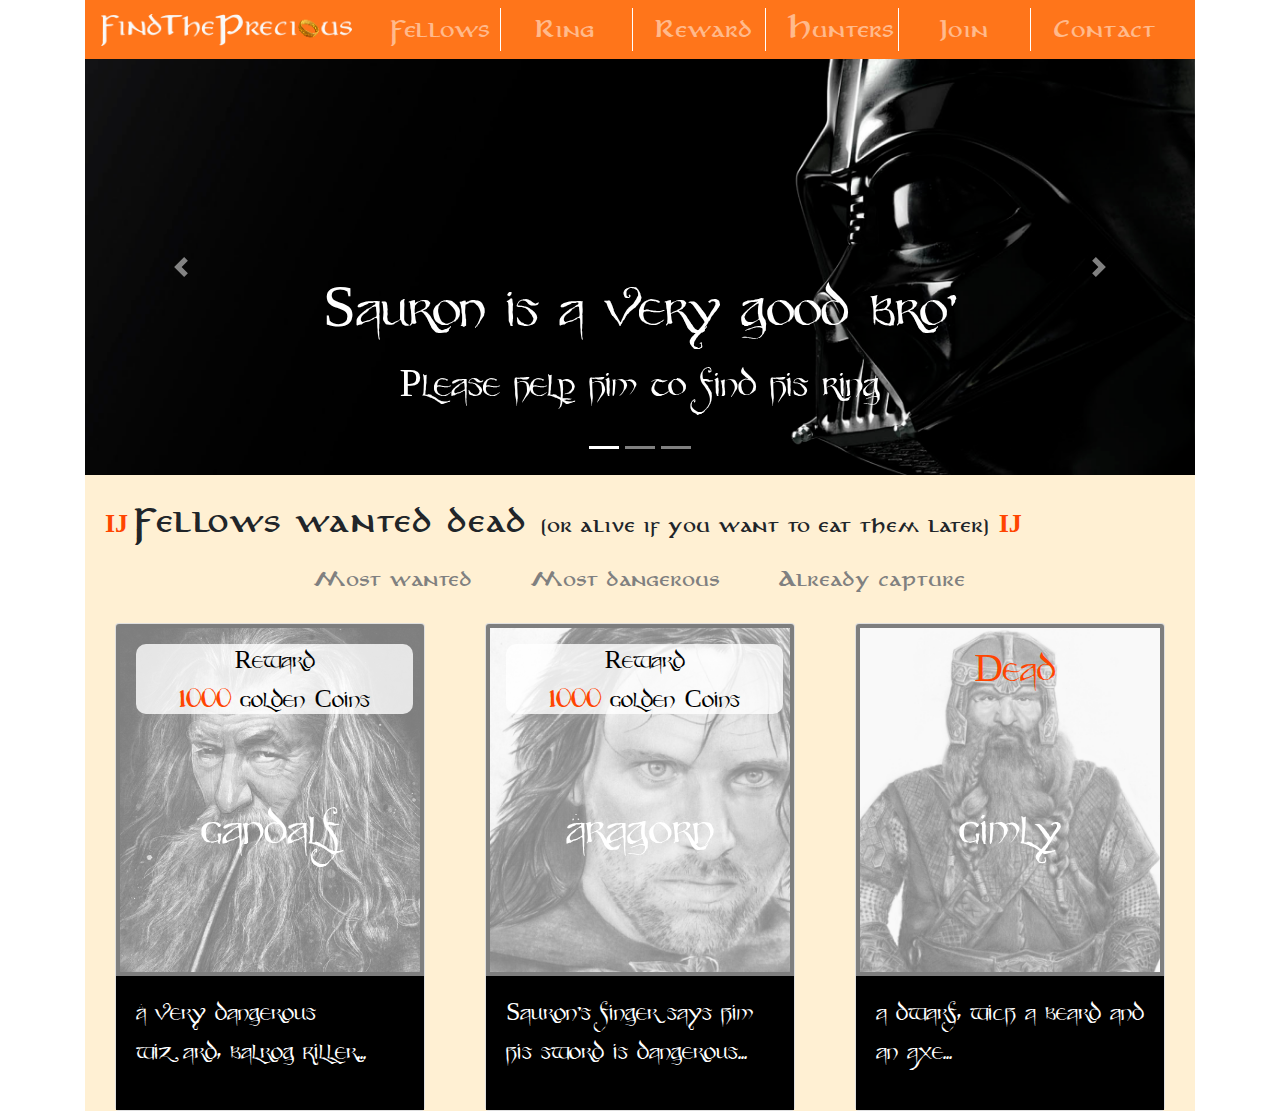
==== index.html @ 8ca8149d "Rename Findtheprecious.html to index.html" ====
<!DOCTYPE html>
<html lang="en">

<head>
  <title>FindThePrecious</title>
  <meta charset="UTF-8">
  <link rel="stylesheet" href=https://maxcdn.bootstrapcdn.com/bootstrap/4.0.0/css/bootstrap.min.css>
  <script src="https://ajax.googleapis.com/ajax/libs/jquery/3.3.1/jquery.min.js"></script>
  <link rel="stylesheet" href="preciousboot4.css">
  <script src="https://maxcdn.bootstrapcdn.com/bootstrap/4.0.0/js/bootstrap.min.js"></script>
  <meta name="viewport" content="width=device-width, initial-scale=1">
</head>

<body>
  <div class="container">
      
          <nav class="navbar navbar-expand-lg navbar-custom navbar-dark">
          <button class="navbar-toggler" type="button" data-toggle="collapse" data-target="#navbarNav"
            aria-controls="navbarNav" aria-expanded="false" aria-label="Toggle navigation">
            <span class="navbar-toggler-icon"></span></button>
            <a class="navbar-brand" href="#"><img src="_logo.png" class="img-fluid" alt="Logo"></a>

            <div class="collapse navbar-collapse" id="navbarNav">
              <ul class="navbar-nav  mx-auto col-12">
                  <li class="nav-item col-2 barre">
                      <a class="nav-link navmenu" href="#">Fellows</a>
                      </li>
                      <li class="nav-item col-2 barre">
                      <a class="nav-link navmenu" href="#">Ring</a>
                      </li>
                      <li class="nav-item col-2 barre">
                      <a class="nav-link navmenu" href="#">Reward</a>
                      </li>
                      <li class="nav-item col-2 barre">
                      <a class="nav-link navmenu" href="#">Hunters</a>
                      </li>
                      <li class="nav-item col-2 barre">
                      <a class="nav-link navmenu" href="#">Join</a>
                      </li>
                      <li class="nav-item col-2 noborder" >
                      <a class="nav-link navmenu" href="#">Contact</a>
                      </li>
                      
              </ul>
            </div>
        </nav>
      


        
              <!-- Carousel -->
        <div class="container carousel">
          <div id="demo" class="carousel slide" data-ride="carousel">
              <!-- Indicators -->
            <ul class="carousel-indicators">
              <li data-target="#demo" data-slide-to="0" class="active"></li>
              <li data-target="#demo" data-slide-to="1"></li>
              <li data-target="#demo" data-slide-to="2"></li>
            </ul>

              <!-- slideshow -->
            <div class="row">  
             <div class="carousel-inner">
                <div class="carousel-item active">
                  <img src="darkvador450.png" class="img-fluid" alt="les orcs">
                  <div class="carousel-caption">
                    <h3>Sauron is a very good bro'</h3>
                    <p>Please help him to find his ring</p>
                  </div>
                </div>

                <div class="carousel-item">
                  <img src="goblins450.png" class="img-fluid" alt="les balrogs">
                  <div class="carousel-caption">
                    <h3>Beware of Goblins</h3>
                    <p>They are very clever</p>
                  </div>
                </div>

                <div class="carousel-item">
                  <img src="sauron450.png" class="img-fluid" alt="sauron">
                  <div class="carousel-caption">
                    <h3>Sauron is here !</h3>
                    <p>Dare you defy Master Sauron ?</p>
                  </div>
                </div>
             </div>
            </div>
                    <!-- Left and right controls -->
                  <a class="carousel-control-prev" href="#demo" role="button" data-slide="prev">
                    <span class="carousel-control-prev-icon"></span>
                  </a>
                  <a class="carousel-control-next" href="#demo" role="button" data-slide="next">
                    <span class="carousel-control-next-icon"></span>
                  </a>
          </div>
        </div>
    
          <!-- boutons center-pills (3 categories) -->

          <section id="fellow">
            
            <h1 class="titre"><span class="symbole">IJ </span> Fellows wanted dead 
              <span class="parenthese">(or alive if you want to eat them later) </span><span class="symbole"> IJ</span></h1>
              

                <!-- pills 3 liens -->

                <div class="container">


                  <div class="row">
                      <div class="col-8 offset-2">
                        <div class="row">
                           <div class="col-md-12 col-sm-12 text-center">
                              <ul class="nav nav-pills center-pills"> 
                                <li class="active"><a href="#"><span class="symbole2">b</span>Most wanted<span class="symbole2">b</span></a></li>
                                <li><a href ="#"><span class="symbole2">b</span>Most dangerous<span class="symbole2">b</span></a></li>
                                <li><a href="#"><span class="symbole2">b</span>Already capture<span class="symbole2">b</span></a></li>
                              </ul>
                          </div>  
                        </div>  
                      </div>    
                    </div>
                </div>
          </section>

          <section id="fellowcard">
            <div class="container">
              <div class="card-deck">
              
                <div class="col-xl-4 col-md-6 col-sm-12">
                  <div class="card">
                    <img class="card-img-top img-fluid perso" src="_gandalf.png" alt="Card image">
                    <div class="card-body">
                      <p class="card-text">A very dangerous wizard, balrog killer...</p>
                      <div class="card-img-overlay">
                          <p class="rewardtxt">Reward<br><span class="orange">1000</span> Golden Coins</p>
                          <h4 class="card-title nomperso">Gandalf</h4>
                      </div>
                    </div>
                  </div>
                </div>
              
            
                <div class="col-xl-4 col-md-6 col-sm-12">
                  <div class="card">
                    <img class="card-img-top img-fluid perso" src="_aragorn.png" alt="Card image">
                    <div class="card-body">
                      <p class="card-text">Sauron's finger says him his sword is dangerous...</p>
                      <div class="card-img-overlay">
                          <p class="rewardtxt">Reward<br><span class="orange">1000</span> Golden Coins</p>
                          <h4 class="card-title nomperso">Aragorn</h4>
                      </div>
                    </div>
                  </div>
                </div>  
                  

                <div class="col-xl-4 col-md-6 col-sm-12">
                  <div class="card">
                    <img class="card-img-top img-fluid perso" src="_gimli.png" alt="Card image">
                    <div class="card-body">
                      <p class="card-text">a dwarf, wich a beard and an axe...</p>
                      <div class="card-img-overlay none">
                        <p class="dead">Dead</p>
                        <h4 class="card-title nomperso">Gimly</h4>
                      </div>  
                    </div>
                  </div>
                </div>
              </div>    
            </div>
            
          </section>
  
          








  </div>

</body>

</html>
---- preciousboot4.css ----
@font-face {
  font-family: aniron ;
  src: url("Polices/titres/anicb.ttf") format("truetype"),
       url("Polices/titres/anicm__.ttf") format("truetype"),
       url("Polices/titres/anirb__.ttf") format("truetype"),
       url("Polices/titres/anirm__.ttf") format("truetype");
}

  @font-face {
       font-family: partybusiness ;
      src: url("Polices/texte/partybusiness.ttf") format("truetype");
  } 
  @font-face {
    font-family: tengwarc ;
    src:url("Polices/symboles/tngani.ttf") format("truetype"),
        url("Polices/symboles/tnganbi.ttf") format("truetype"),
        url("Polices/symboles/tnganb.ttf") format("truetype"),
        url("Polices/symboles/tngan.ttf") format("truetype"),
        url("Polices/symboles/Tengwarc.ttf") format("truetype");
}

.navbar-custom{

  background-color:#ff751a;
   
}
.carousel-caption h3{
  font-family: partybusiness;
  font-size: 60px;
}

.carousel-caption p {
  font-family: partybusiness;
  font-size: 40px;
}

 li a{
  font-size: 18px;
  font-family: aniron;
  text-align: center;
}

.navmenu:hover {
  
  border-bottom: 3px solid white;
}

h1 {
  padding-left: 20px;
  padding-top: 30px;
  font-family: aniron;
  font-size: 26px;
}

.symbole {
  font-family: tengwarc;
  font-weight: bold;
  color: orangered;
}

.titre .parenthese {
  font-size: 16px;
}

.barre {
  border-right: 1px solid white;
  
}

#fellow, #fellowcard {
  
  background-color:rgb(255, 240, 211);

}
.card-img-top {
  border: 4px solid black;
  
}


.card {
  margin-top: 30px;
  
}


.orange {
  color: orangered;
}

.card-text {
  color:white;
  font-size: 26px;
  font-family: partybusiness;
  
  
  
}

.card-body {
background-color: black;

}

.perso {
  opacity: 0.5;
}

.card:hover .perso {
  opacity: 1;
}

.nomperso {
  font-family: partybusiness;
  color:white;
  font-size: 50px;
  margin: 60% 0;
  text-align: center;
} 
.card:hover .nomperso {
  font-size: 30px;
  margin: 100% 0;
}
.card:hover .rewardtxt {
  display:none;
}

.center-pills {
  display: flex;
  justify-content: space-around;
  margin-top: 20px;
  
}
.nav-pills a {
  color:grey;
  font-size: 16px;

}
.nav-pills a:hover {
  color: orangered;
  text-decoration: none;
  border-bottom: 3px solid orangered;

}
.symbole2 {
  display: none;
}
.nav-pills a:hover .symbole2 {
  display: initial;
}
.rewardtxt {
  position: absolute;
  width: 90%;
  height: 70px;
  color:black;
  background-color: rgba(255,255,255,0.8);
  font-size: 26px;
  text-align: center;
  border-radius: 10px;
  font-family: partybusiness;
}

.dead {
  position: absolute;
  width: 90%;
  height: 70px;
  font-family: partybusiness;
  color: orangered;
  font-size: 40px;
  text-align: center;
}
.card:hover .dead {
  display: none;
}
/*Au survol des Cards */

@media screen and (max-width:992px) {
  .barre {
    border:none;
  }
}
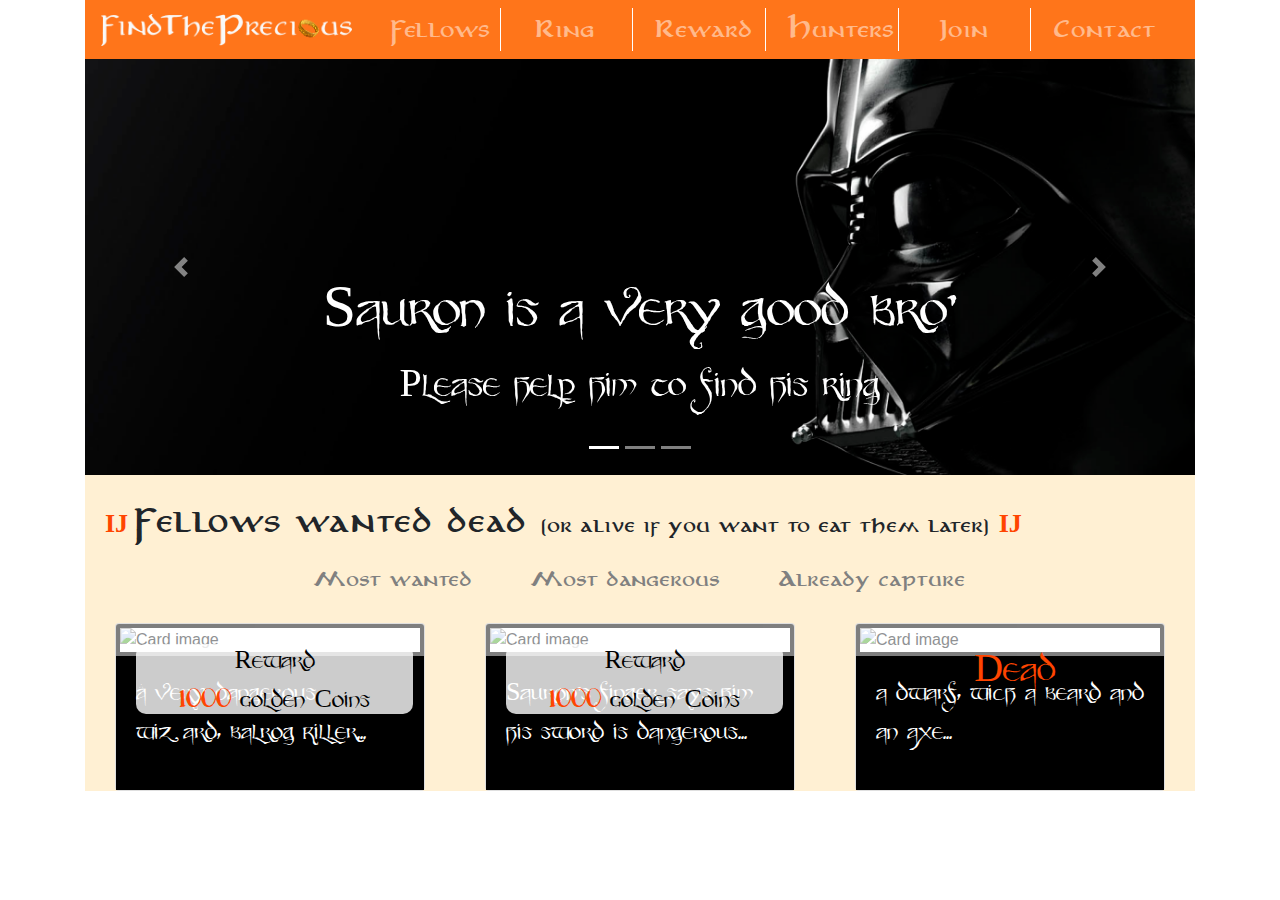
==== commit fce0e945: "Update index.html" ====
--- a/index.html
+++ b/index.html
@@ -131,7 +131,7 @@
               
                 <div class="col-xl-4 col-md-6 col-sm-12">
                   <div class="card">
-                    <img class="card-img-top img-fluid perso" src="_gandalf.png" alt="Card image">
+                    <img class="card-img-top img-fluid perso" src="gandalf.png" alt="Card image">
                     <div class="card-body">
                       <p class="card-text">A very dangerous wizard, balrog killer...</p>
                       <div class="card-img-overlay">
@@ -145,7 +145,7 @@
             
                 <div class="col-xl-4 col-md-6 col-sm-12">
                   <div class="card">
-                    <img class="card-img-top img-fluid perso" src="_aragorn.png" alt="Card image">
+                    <img class="card-img-top img-fluid perso" src="aragorn.png" alt="Card image">
                     <div class="card-body">
                       <p class="card-text">Sauron's finger says him his sword is dangerous...</p>
                       <div class="card-img-overlay">
@@ -159,7 +159,7 @@
 
                 <div class="col-xl-4 col-md-6 col-sm-12">
                   <div class="card">
-                    <img class="card-img-top img-fluid perso" src="_gimli.png" alt="Card image">
+                    <img class="card-img-top img-fluid perso" src="gimli.png" alt="Card image">
                     <div class="card-body">
                       <p class="card-text">a dwarf, wich a beard and an axe...</p>
                       <div class="card-img-overlay none">
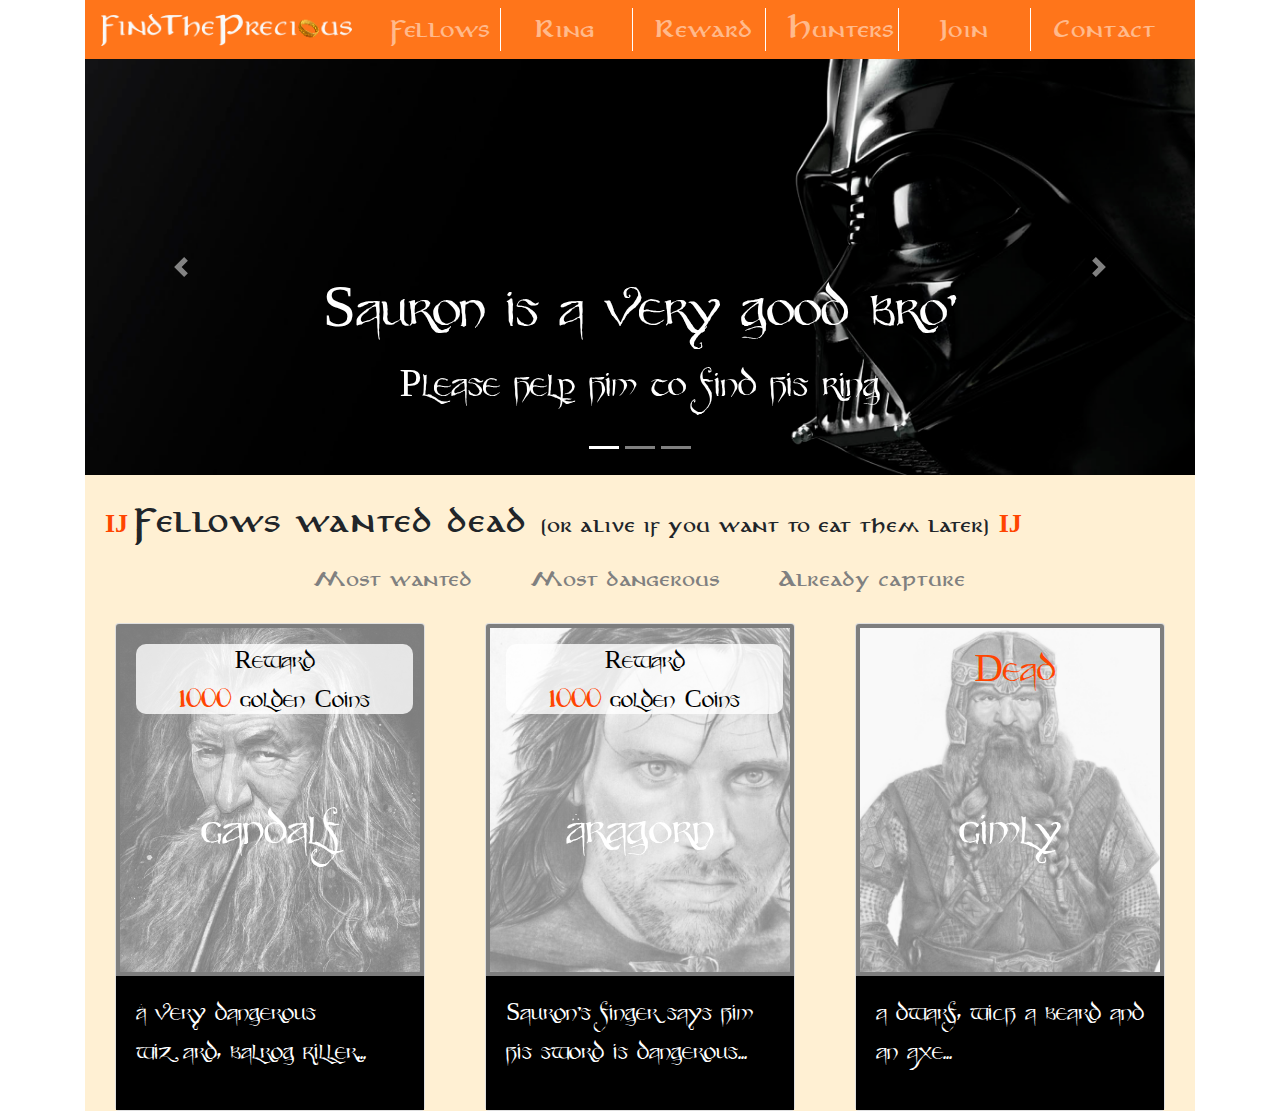
==== commit 377aef14: "Update index.html" ====
--- a/index.html
+++ b/index.html
@@ -131,7 +131,7 @@
               
                 <div class="col-xl-4 col-md-6 col-sm-12">
                   <div class="card">
-                    <img class="card-img-top img-fluid perso" src="gandalf.png" alt="Card image">
+                    <img class="card-img-top img-fluid perso" src="_gandalf.png" alt="Card image">
                     <div class="card-body">
                       <p class="card-text">A very dangerous wizard, balrog killer...</p>
                       <div class="card-img-overlay">
@@ -145,7 +145,7 @@
             
                 <div class="col-xl-4 col-md-6 col-sm-12">
                   <div class="card">
-                    <img class="card-img-top img-fluid perso" src="aragorn.png" alt="Card image">
+                    <img class="card-img-top img-fluid perso" src="_aragorn.png" alt="Card image">
                     <div class="card-body">
                       <p class="card-text">Sauron's finger says him his sword is dangerous...</p>
                       <div class="card-img-overlay">
@@ -159,7 +159,7 @@
 
                 <div class="col-xl-4 col-md-6 col-sm-12">
                   <div class="card">
-                    <img class="card-img-top img-fluid perso" src="gimli.png" alt="Card image">
+                    <img class="card-img-top img-fluid perso" src="_gimli.png" alt="Card image">
                     <div class="card-body">
                       <p class="card-text">a dwarf, wich a beard and an axe...</p>
                       <div class="card-img-overlay none">
